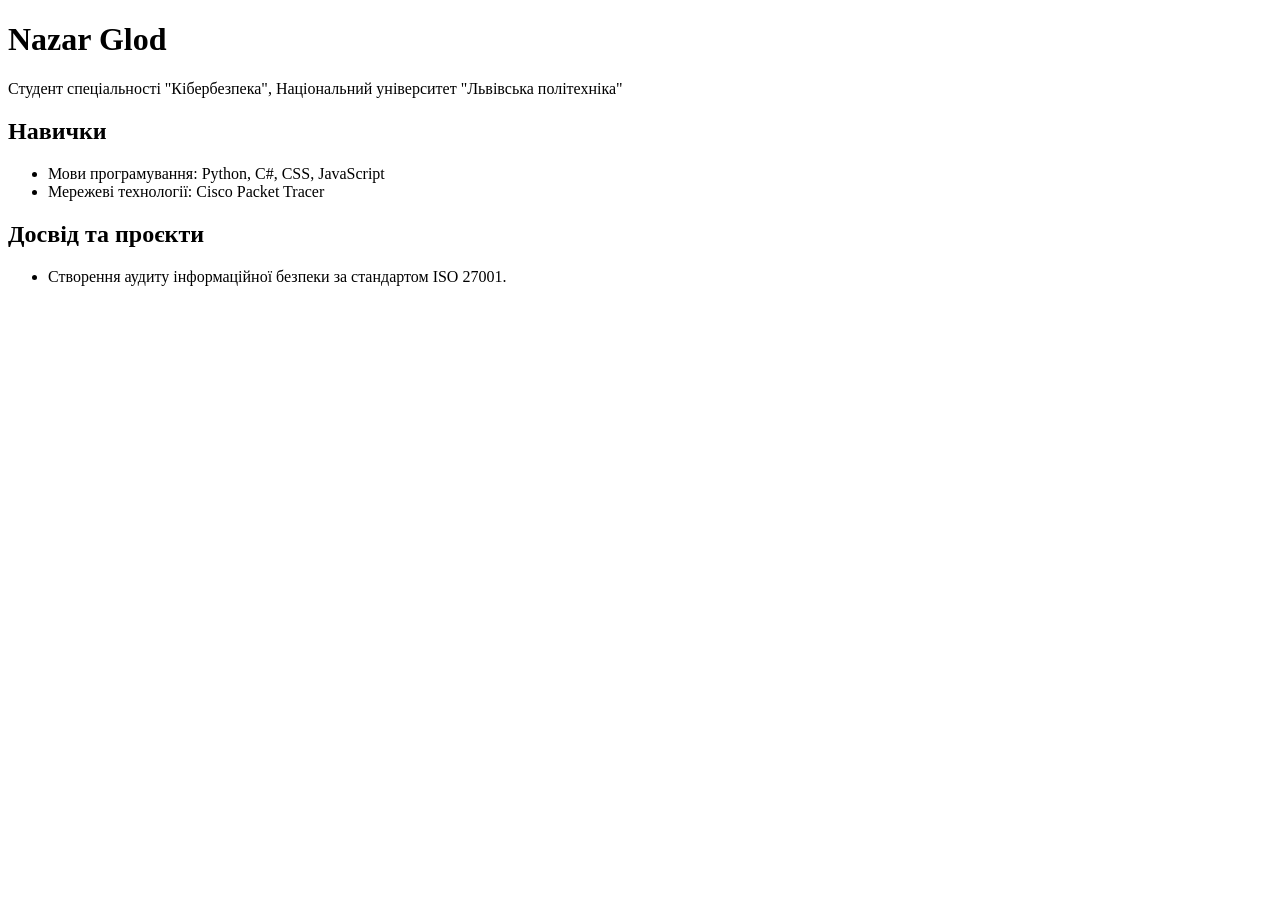
==== index.html @ ac8cb664 "Резюме" ====
<!DOCTYPE html>
<html lang="uk">
<head>
    <meta charset="UTF-8">
    <title>CV - Nazar Glod</title>
</head>
<body>
    <header>
        <h1>Nazar Glod</h1>
        <p>Студент спеціальності "Кібербезпека", Національний університет "Львівська політехніка"</p>
    </header>
    <main>
        <section>
            <h2>Навички</h2>
            <ul>
                <li>Мови програмування: Python, C#, CSS, JavaScript </li>
                <li>Мережеві технології: Cisco Packet Tracer</li>
            </ul>
        </section>
        <section>
            <h2>Досвід та проєкти</h2>
            <ul>
                <li>Створення аудиту інформаційної безпеки за стандартом ISO 27001.</li>
            </ul>
        </section>
    </main>
</body>
</html>
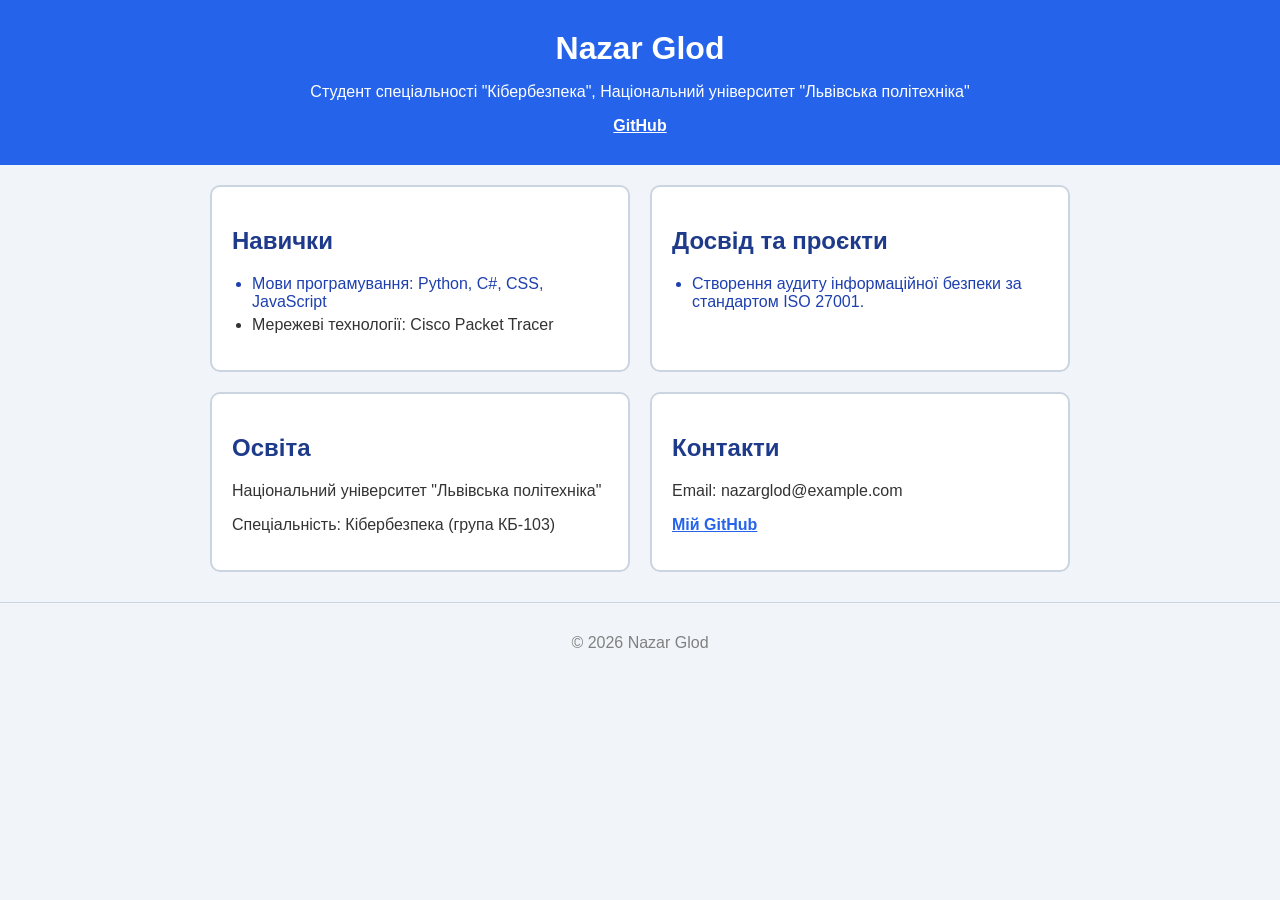
==== commit f030997b: "Лабораторна робота 3: CSS та Tailwind Co-Authored-By: Claude Opus 5.5 <noreply@anthropic.com>" ====
--- a/index.html
+++ b/index.html
@@ -2,27 +2,55 @@
 <html lang="uk">
 <head>
     <meta charset="UTF-8">
+    <meta name="viewport" content="width=device-width, initial-scale=1.0">
     <title>CV - Nazar Glod</title>
+
+    <link rel="stylesheet" href="styles.css">
+
+    <style>
+        h2 {
+            color: #1e3a8a;
+        }
+    </style>
 </head>
 <body>
-    <header>
+    <header id="main-header">
         <h1>Nazar Glod</h1>
         <p>Студент спеціальності "Кібербезпека", Національний університет "Львівська політехніка"</p>
+        <a href="https://github.com/ibachotenko" target="_blank">GitHub</a>
     </header>
-    <main>
-        <section>
+
+    <main class="container">
+        <section class="card">
             <h2>Навички</h2>
             <ul>
-                <li>Мови програмування: Python, C#, CSS, JavaScript </li>
+                <li>Мови програмування: Python, C#, CSS, JavaScript</li>
                 <li>Мережеві технології: Cisco Packet Tracer</li>
             </ul>
         </section>
-        <section>
+
+        <section class="card">
             <h2>Досвід та проєкти</h2>
             <ul>
                 <li>Створення аудиту інформаційної безпеки за стандартом ISO 27001.</li>
             </ul>
         </section>
+
+        <section class="card">
+            <h2>Освіта</h2>
+            <p>Національний університет "Львівська політехніка"</p>
+            <p>Спеціальність: Кібербезпека (група КБ-103)</p>
+        </section>
+
+        <section class="card">
+            <h2>Контакти</h2>
+            <p>Email: nazarglod@example.com</p>
+            <p><a href="https://github.com/ibachotenko" target="_blank">Мій GitHub</a></p>
+        </section>
     </main>
+
+    <footer style="text-align: center; color: gray;">
+        <p>© 2026 Nazar Glod</p>
+    </footer>
 </body>
-</html>+</html>
--- a/styles.css
+++ b/styles.css
@@ -0,0 +1,85 @@
+* {
+    box-sizing: border-box;
+}
+
+body {
+    margin: 0;
+    padding: 0;
+    font-family: Arial, sans-serif;
+    background-color: #f1f5f9;
+    color: #333;
+}
+
+#main-header {
+    background-color: #2563eb;
+    color: white;
+    text-align: center;
+    padding: 30px 20px;
+    margin-bottom: 20px;
+}
+
+#main-header h1 {
+    margin: 0 0 10px 0;
+}
+
+.container {
+    display: grid;
+    grid-template-columns: 1fr 1fr;
+    gap: 20px;
+    max-width: 900px;
+    margin: 0 auto;
+    padding: 0 20px;
+}
+
+.card {
+    background-color: white;
+    padding: 20px;
+    margin: 0;
+    border: 2px solid #cbd5e1;
+    border-radius: 10px;
+}
+
+.card:hover {
+    border-color: #2563eb;
+}
+
+ul {
+    padding-left: 20px;
+}
+
+li {
+    margin-bottom: 5px;
+}
+
+a[target="_blank"] {
+    color: #2563eb;
+    font-weight: bold;
+}
+
+#main-header a[target="_blank"] {
+    color: white;
+}
+
+a:hover {
+    text-decoration: none;
+}
+
+li:first-child {
+    color: #1e40af;
+}
+
+footer {
+    margin-top: 30px;
+    padding: 15px;
+    border-top: 1px solid #cbd5e1;
+}
+
+@media (max-width: 600px) {
+    .container {
+        grid-template-columns: 1fr;
+    }
+
+    #main-header {
+        padding: 20px 10px;
+    }
+}
